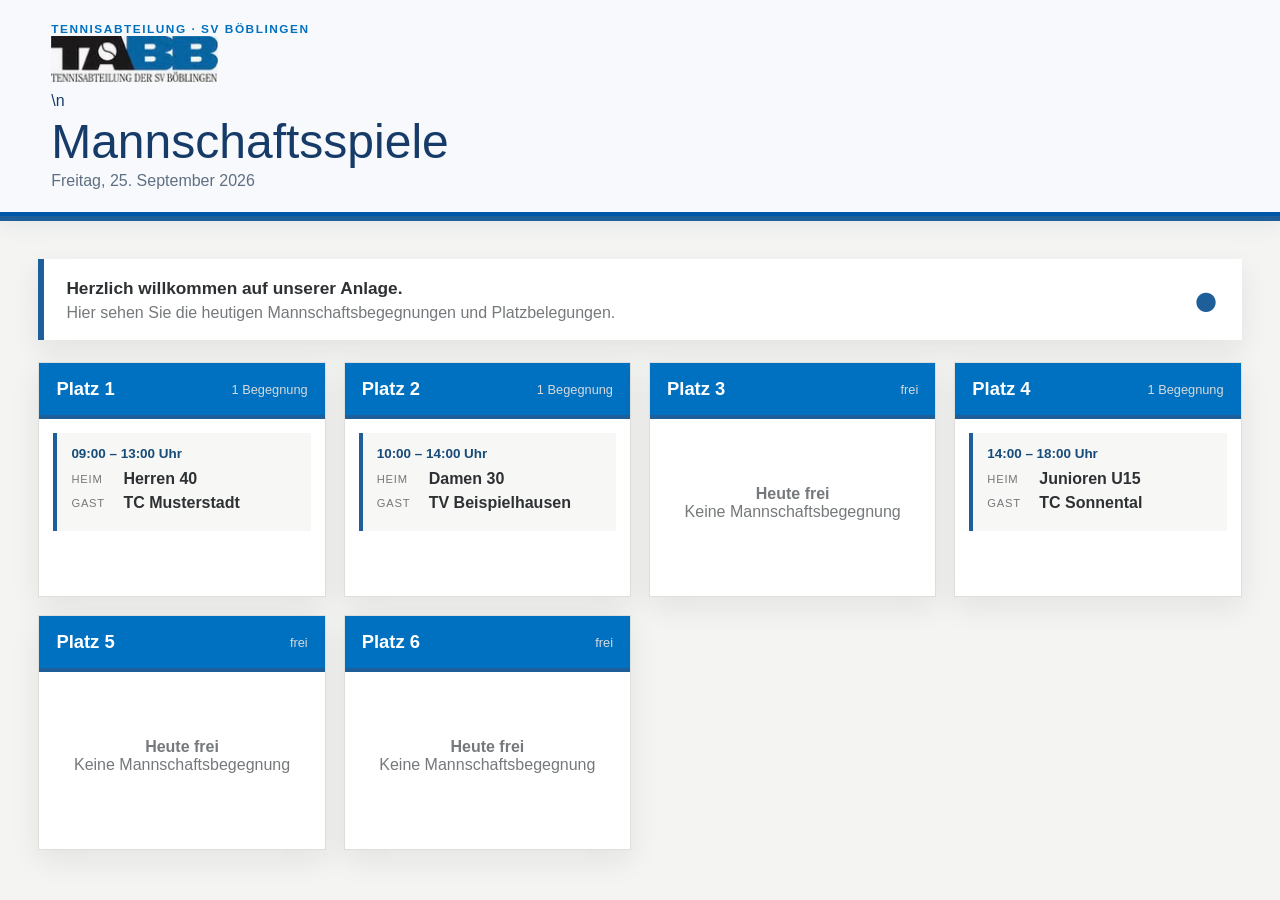
==== display/index.html @ bebee8be "Add files via upload" ====
<!DOCTYPE html>
<html lang="de">
<head>
  <meta charset="UTF-8" />
  <meta name="viewport" content="width=device-width, initial-scale=1.0" />
  <title>TABB · Mannschaftsspiele</title>
  <link rel="stylesheet" href="style.css" />
</head>
<body>
  <header class="topbar">
    <div class="brand-block">
      <div>
        <div class="eyebrow">Tennisabteilung · SV Böblingen</div>
        <img class="tabb-logo" src="tabb-logo.png" alt="TABB – Tennisabteilung der SV Böblingen">\n      <h1 id="headline">Mannschaftsspiele</h1>
        <div id="displayDate" class="date"></div>
      </div>
    </div>
  </header>

  <div class="accent-line"></div>

  <main>
    <section id="displayView">
      <div class="intro-strip">
        <div>
          <strong>Herzlich willkommen auf unserer Anlage.</strong>
          <span>Hier sehen Sie die heutigen Mannschaftsbegegnungen und Platzbelegungen.</span>
        </div>
        <div class="tennis-dot">●</div>
      </div>
      <div id="courtGrid" class="court-grid"></div>
      <div id="emptyState" class="empty-state hidden">
        <div class="ball">🎾</div>
        <h2>Heute keine Begegnungen</h2>
        <p>Für dieses Datum sind noch keine Spiele eingetragen.</p>
      </div>
    </section>
  </main>

  <script src="spielplan.js"></script>
  <script src="app.js"></script>
</body>
</html>
---- display/style.css ----
* { box-sizing: border-box; }

:root {
  --bg: #f4f4f2;
  --surface: #ffffff;
  --surface-soft: #f7f7f5;
  --text: #2e3133;
  --muted: #75797b;
  --line: #dedfdb;
  --accent: #1f5f99;
  --accent-dark: #174b79;
  --charcoal: #323638;
  --danger: #b84949;
  --shadow: 0 10px 28px rgba(30, 34, 34, .08);
}

body {
  margin: 0;
  font-family: Arial, Helvetica, sans-serif;
  background: var(--bg);
  color: var(--text);
  min-height: 100vh;
}

.topbar {
  display: flex;
  align-items: center;
  justify-content: space-between;
  gap: 24px;
  padding: 22px clamp(20px, 4vw, 58px);
  background: #fff;
}

.brand-block { display: flex; align-items: center; gap: 18px; }
.brand-mark {
  display: grid;
  place-items: center;
  width: 72px;
  height: 72px;
  border-radius: 50%;
  background: var(--charcoal);
  color: white;
  font-weight: 900;
  letter-spacing: .04em;
  border: 5px solid var(--accent);
}
.brand-mark.large { width: 86px; height: 86px; margin-bottom: 18px; }

.eyebrow, .section-kicker {
  font-size: .74rem;
  letter-spacing: .13em;
  text-transform: uppercase;
  color: var(--muted);
}

h1, h2, h3, p { margin-top: 0; }
h1 { margin: 4px 0 3px; font-size: clamp(1.9rem, 4vw, 3rem); font-weight: 500; }
h2 { font-weight: 500; }
h3 { font-size: 1.1rem; font-weight: 600; }
.date { color: var(--muted); }

.accent-line { height: 5px; background: var(--accent); }
.header-actions { display: flex; gap: 10px; }

main { padding: clamp(22px, 3vw, 42px); max-width: 1500px; margin: 0 auto; }

.intro-strip {
  display: flex;
  align-items: center;
  justify-content: space-between;
  gap: 20px;
  background: #fff;
  border-left: 6px solid var(--accent);
  padding: 18px 22px;
  margin-bottom: 22px;
  box-shadow: var(--shadow);
}
.intro-strip strong { display: block; margin-bottom: 5px; font-size: 1.08rem; }
.intro-strip span { color: var(--muted); }
.tennis-dot { font-size: 2.8rem; line-height: 1; color: var(--accent); }

.court-grid {
  display: grid;
  grid-template-columns: repeat(auto-fit, minmax(265px, 1fr));
  gap: 18px;
}

.court-card {
  background: var(--surface);
  border: 1px solid var(--line);
  min-height: 235px;
  box-shadow: var(--shadow);
}

.court-head {
  padding: 15px 17px;
  background: var(--charcoal);
  color: white;
  display: flex;
  align-items: center;
  justify-content: space-between;
  border-bottom: 4px solid var(--accent);
}
.court-number { font-weight: 700; font-size: 1.15rem; }
.court-status { font-size: .8rem; color: #d7d9da; }
.match-list { padding: 14px; }

.match {
  border-left: 4px solid var(--accent);
  background: var(--surface-soft);
  padding: 13px 14px;
  margin-bottom: 10px;
}
.match:last-child { margin-bottom: 0; }
.match-time { font-size: .84rem; font-weight: 700; color: var(--accent-dark); margin-bottom: 9px; }
.team-row { display: grid; grid-template-columns: 42px 1fr; gap: 10px; align-items: center; margin: 6px 0; }
.team-label { font-size: .7rem; text-transform: uppercase; letter-spacing: .07em; color: var(--muted); }
.team { font-weight: 700; }
.free-court { display: grid; place-items: center; min-height: 168px; color: var(--muted); text-align: center; padding: 20px; }
.free-court .ball { font-size: 2rem; margin-bottom: 8px; }

.admin-head { display: flex; align-items: center; justify-content: space-between; gap: 18px; margin-bottom: 18px; }
.panel { background: #fff; border: 1px solid var(--line); padding: 22px; margin-bottom: 18px; box-shadow: var(--shadow); }
.form-grid { display: grid; grid-template-columns: repeat(auto-fit, minmax(210px, 1fr)); gap: 16px; }
.form-grid.compact { grid-template-columns: repeat(auto-fit, minmax(180px, 260px)); }
label { display: flex; flex-direction: column; gap: 7px; font-size: .86rem; font-weight: 700; }
input, select { width: 100%; border: 1px solid #cfd2ce; background: white; padding: 12px 13px; font: inherit; color: var(--text); }
input:focus, select:focus { outline: 3px solid rgba(31,95,153,.17); border-color: var(--accent); }

.btn { border: 0; padding: 11px 16px; background: var(--accent); color: #fff; font: inherit; font-weight: 700; cursor: pointer; }
.btn:hover { background: var(--accent-dark); }
.btn.secondary { background: #eceeeb; color: var(--charcoal); }
.btn.secondary.dark { background: var(--charcoal); color: #fff; }
.btn.danger { background: var(--danger); }
.form-actions { margin-top: 18px; display: flex; flex-wrap: wrap; gap: 10px; }

.admin-list { display: grid; gap: 8px; }
.admin-item { display: grid; grid-template-columns: 90px 90px 1fr auto; gap: 12px; align-items: center; padding: 12px 14px; background: var(--surface-soft); border-left: 4px solid var(--accent); }
.admin-item small { color: var(--muted); }
.icon-btn { border: 0; background: white; padding: 8px 10px; cursor: pointer; }
.empty-state { min-height: 55vh; display: grid; place-items: center; align-content: center; text-align: center; color: var(--muted); }
.empty-state .ball { font-size: 4rem; margin-bottom: 10px; }

.login-overlay {
  position: fixed;
  inset: 0;
  z-index: 1000;
  display: grid;
  place-items: center;
  padding: 20px;
  background: rgba(30,33,34,.72);
  backdrop-filter: blur(4px);
}
.login-card { width: min(430px, 100%); background: white; padding: 30px; border-top: 6px solid var(--accent); box-shadow: 0 24px 70px rgba(0,0,0,.24); }
.login-card p { color: var(--muted); }
.login-card form { display: grid; gap: 15px; }
.login-actions { display: flex; justify-content: flex-end; gap: 10px; margin-top: 5px; }
.login-error { color: #a52f2f; background: #faeaea; padding: 10px 12px; font-size: .86rem; }
.hidden { display: none !important; }

@media (max-width: 700px) {
  .topbar { align-items: flex-start; flex-direction: column; }
  .brand-block { align-items: flex-start; }
  .brand-mark { width: 58px; height: 58px; flex: 0 0 auto; }
  .header-actions { width: 100%; }
  .header-actions .btn { flex: 1; }
  .admin-item { grid-template-columns: 1fr; }
  .intro-strip { align-items: flex-start; }
}

/* v5: prominent TABB-blue surfaces */
.topbar {
  background: #0057A8 !important;
}
.court-head {
  background: #0070C0 !important;
}
.btn {
  background: #0070C0 !important;
}
.btn:hover {
  background: #0057A8 !important;
}
.btn.secondary {
  background: rgba(255,255,255,.16) !important;
  border-color: rgba(255,255,255,.35) !important;
}

/* v6: lighter, more readable header while retaining TABB blue */
.topbar {
  background: #f7f9fc !important;
  color: #173b68 !important;
  border-bottom: 4px solid #0057A8;
  box-shadow: 0 8px 22px rgba(22, 63, 120, 0.08) !important;
}
.topbar .eyebrow {
  color: #0070C0 !important;
  opacity: 1 !important;
  font-weight: 800;
}
.topbar h1 {
  color: #173b68 !important;
}
.topbar .date {
  color: #5f6f82 !important;
  opacity: 1 !important;
}
.topbar .btn.secondary {
  background: #ffffff !important;
  color: #0057A8 !important;
  border: 1px solid #b9cce2 !important;
}
.topbar .btn.secondary:hover {
  background: #eaf1fa !important;
}
.topbar .btn:not(.secondary) {
  background: #0070C0 !important;
  color: #ffffff !important;
}
.court-head {
  background: #0070C0 !important;
  color: #ffffff !important;
}

/* v7: original TABB logo in header */
.tabb-logo {
  display: block;
  width: auto;
  height: 46px;
  max-width: min(260px, 55vw);
  object-fit: contain;
  object-position: left center;
  margin: 0 0 10px 0;
}
@media (max-width: 700px) {
  .tabb-logo {
    height: 40px;
    max-width: 220px;
  }
}
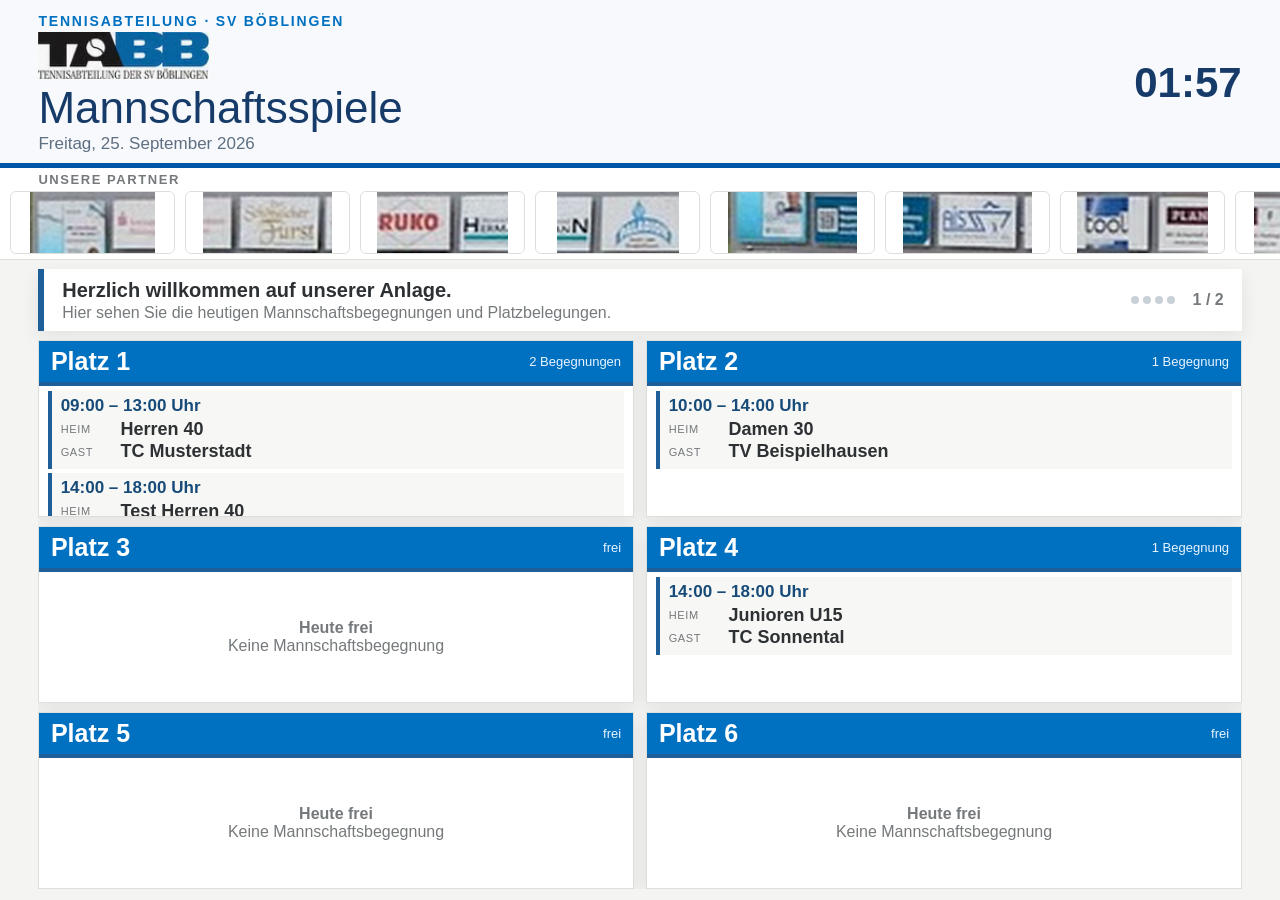
==== commit ccb423ac: "Add files via upload first POC for info pillar" ====
--- a/display/index.html
+++ b/display/index.html
@@ -1,43 +1,51 @@
-<!DOCTYPE html>
+<!--
+TABB Display POC
+Version: v11
+-->
+<!doctype html>
 <html lang="de">
 <head>
-  <meta charset="UTF-8" />
-  <meta name="viewport" content="width=device-width, initial-scale=1.0" />
-  <title>TABB · Mannschaftsspiele</title>
-  <link rel="stylesheet" href="style.css" />
+<meta charset="utf-8">
+<meta name="viewport" content="width=device-width,initial-scale=1,viewport-fit=cover">
+<title>TABB · Mannschaftsspiele</title>
+<link rel="stylesheet" href="style.css">
 </head>
 <body>
+<div class="screen">
   <header class="topbar">
-    <div class="brand-block">
-      <div>
-        <div class="eyebrow">Tennisabteilung · SV Böblingen</div>
-        <img class="tabb-logo" src="tabb-logo.png" alt="TABB – Tennisabteilung der SV Böblingen">\n      <h1 id="headline">Mannschaftsspiele</h1>
-        <div id="displayDate" class="date"></div>
-      </div>
+    <div>
+      <div class="eyebrow">Tennisabteilung · SV Böblingen</div>
+      <img class="tabb-logo" src="tabb-logo.png" alt="TABB – Tennisabteilung der SV Böblingen">
+      <h1>Mannschaftsspiele</h1>
+      <div id="displayDate" class="date"></div>
     </div>
+    <div class="clock"><strong id="clock">--:--</strong></div>
   </header>
 
-  <div class="accent-line"></div>
+  <section class="sponsor-band">
+    <div class="sponsor-label">Unsere Partner</div>
+    <div class="marquee"><div id="marqueeTrack" class="marquee-track"></div></div>
+  </section>
 
   <main>
-    <section id="displayView">
-      <div class="intro-strip">
-        <div>
-          <strong>Herzlich willkommen auf unserer Anlage.</strong>
-          <span>Hier sehen Sie die heutigen Mannschaftsbegegnungen und Platzbelegungen.</span>
-        </div>
-        <div class="tennis-dot">●</div>
+    <div class="intro-strip">
+      <div>
+        <strong>Herzlich willkommen auf unserer Anlage.</strong>
+        <span>Hier sehen Sie die heutigen Mannschaftsbegegnungen und Platzbelegungen.</span>
       </div>
-      <div id="courtGrid" class="court-grid"></div>
-      <div id="emptyState" class="empty-state hidden">
-        <div class="ball">🎾</div>
-        <h2>Heute keine Begegnungen</h2>
-        <p>Für dieses Datum sind noch keine Spiele eingetragen.</p>
-      </div>
+      <div id="pageIndicator" class="page-indicator"></div>
+    </div>
+
+    <div id="courtPages" class="court-pages"></div>
+
+    <section id="sponsorFill" class="sponsor-fill hidden">
+      <h2>Heute keine Begegnungen</h2>
+      <p>Für dieses Datum sind noch keine Spiele eingetragen.</p>
+      <div id="sponsorWall" class="sponsor-wall"></div>
     </section>
   </main>
-
-  <script src="spielplan.js"></script>
-  <script src="app.js"></script>
+</div>
+<script src="spielplan.js"></script>
+<script src="app.js"></script>
 </body>
 </html>
--- a/display/style.css
+++ b/display/style.css
@@ -1,240 +1,90 @@
-* { box-sizing: border-box; }
 
-:root {
-  --bg: #f4f4f2;
-  --surface: #ffffff;
-  --surface-soft: #f7f7f5;
-  --text: #2e3133;
-  --muted: #75797b;
-  --line: #dedfdb;
-  --accent: #1f5f99;
-  --accent-dark: #174b79;
-  --charcoal: #323638;
-  --danger: #b84949;
-  --shadow: 0 10px 28px rgba(30, 34, 34, .08);
+*{box-sizing:border-box}
+:root{
+ --bg:#f4f4f2;--surface:#fff;--surface-soft:#f7f7f5;--text:#2e3133;
+ --muted:#75797b;--line:#dedfdb;--accent:#0070c0;--accent-dark:#174b79;
+ --shadow:0 6px 18px rgba(30,34,34,.08);
 }
+html,body{margin:0;width:100%;height:100%;overflow:hidden;background:var(--bg);font-family:Arial,Helvetica,sans-serif;color:var(--text)}
+.screen{width:100vw;height:100vh;overflow:hidden;display:grid;grid-template-rows:auto auto 1fr;background:var(--bg)}
 
-body {
-  margin: 0;
-  font-family: Arial, Helvetica, sans-serif;
-  background: var(--bg);
-  color: var(--text);
-  min-height: 100vh;
+.topbar{display:flex;justify-content:space-between;align-items:center;gap:16px;padding:1.4vh 3vw 1vh;background:#f7f9fc;border-bottom:5px solid #0057a8}
+.eyebrow{font-size:clamp(9px,1.2vw,14px);letter-spacing:.13em;text-transform:uppercase;color:#0070c0;font-weight:800}
+.tabb-logo{display:block;height:clamp(34px,5.2vh,58px);width:auto;max-width:45vw;object-fit:contain;margin:.4vh 0}
+h1{margin:.2vh 0;font-size:clamp(25px,4vw,44px);font-weight:500;color:#173b68}
+.date{color:#5f6f82;font-size:clamp(11px,1.5vw,17px)}
+.clock strong{font-size:clamp(24px,3.8vw,42px);color:#173b68}
+
+.sponsor-band{background:#fff;border-bottom:1px solid var(--line);padding:.45vh 0 .65vh;overflow:hidden}
+.sponsor-label{padding:0 3vw .35vh;font-size:clamp(9px,1.1vw,13px);font-weight:800;letter-spacing:.12em;text-transform:uppercase;color:var(--muted)}
+.marquee{overflow:hidden;width:100%}
+.marquee-track{display:flex;gap:10px;width:max-content;padding-left:10px;animation:marquee 34s linear infinite}
+.sponsor-tile{flex:0 0 auto;width:clamp(95px,15vw,165px);height:clamp(46px,7vh,76px);background:#fff;border:1px solid var(--line);border-radius:6px;overflow:hidden;display:flex;align-items:center;justify-content:center}
+.sponsor-tile img{width:100%;height:100%;object-fit:contain}
+@keyframes marquee{from{transform:translateX(0)}to{transform:translateX(-50%)}}
+
+main{min-height:0;overflow:hidden;padding:1vh 3vw 1.2vh;display:grid;grid-template-rows:auto 1fr}
+.intro-strip{display:flex;align-items:center;justify-content:space-between;gap:12px;background:#fff;border-left:6px solid #1f5f99;padding:.9vh 1.4vw;margin-bottom:1vh;min-height:62px;box-shadow:var(--shadow)}
+.intro-strip strong{display:block;margin-bottom:.25vh;font-size:clamp(13px,1.8vw,20px)}
+.intro-strip span{color:var(--muted);font-size:clamp(10px,1.4vw,16px)}
+.page-indicator{color:var(--muted);font-weight:700;white-space:nowrap}
+
+.court-pages{min-height:0;width:100%;height:100%;overflow:hidden}
+.court-page{
+ width:100%;height:100%;overflow:hidden;
+ display:grid;
+ grid-template-columns:minmax(0,1fr) minmax(0,1fr);
+ grid-template-rows:repeat(3,minmax(0,1fr));
+ gap:1vh 1vw;
 }
+.court-page.hidden{display:none}
+.court-card{min-width:0;min-height:0;overflow:hidden;background:var(--surface);border:1px solid var(--line);box-shadow:var(--shadow);display:grid;grid-template-rows:auto 1fr}
+.court-head{min-width:0;padding:.65vh .9vw;background:#0070c0;color:#fff;display:flex;align-items:center;justify-content:space-between;gap:8px;border-bottom:4px solid #1f5f99}
+.court-number{font-weight:700;font-size:clamp(16px,2.1vw,25px);min-width:0}
+.court-status{font-size:clamp(9px,1.1vw,13px);color:#e9f5ff;white-space:nowrap}
+.match-list{min-width:0;min-height:0;padding:.55vh .65vw;overflow:hidden}
+.match{min-width:0;border-left:4px solid #1f5f99;background:var(--surface-soft);padding:.55vh .7vw;margin-bottom:.45vh;overflow:hidden}
+.match:last-child{margin-bottom:0}
+.match-time{font-size:clamp(11px,1.45vw,17px);font-weight:700;color:var(--accent-dark);margin-bottom:.3vh;white-space:normal}
+.team-row{min-width:0;display:grid;grid-template-columns:3.3em minmax(0,1fr);gap:.55vw;align-items:center;margin:.2vh 0}
+.team-label{font-size:clamp(8px,.95vw,11px);text-transform:uppercase;letter-spacing:.06em;color:var(--muted)}
+.team{min-width:0;font-size:clamp(11px,1.45vw,18px);font-weight:700;overflow-wrap:anywhere}
+.free-court{display:grid;place-items:center;min-height:0;color:var(--muted);text-align:center;padding:10px}
+.empty-slot{visibility:hidden;min-width:0;min-height:0}
 
-.topbar {
-  display: flex;
-  align-items: center;
-  justify-content: space-between;
-  gap: 24px;
-  padding: 22px clamp(20px, 4vw, 58px);
-  background: #fff;
+.sponsor-fill{min-height:0;background:#fff;padding:1.5vh 2vw;text-align:center;box-shadow:var(--shadow);overflow:hidden}
+.hidden{display:none!important}
+.sponsor-fill h2{font-size:clamp(24px,3.5vw,40px);color:#173b68;margin:.4vh 0}
+.sponsor-fill p{color:var(--muted)}
+.sponsor-wall{display:grid;grid-template-columns:repeat(3,minmax(0,1fr));gap:.8vh;margin-top:1vh}
+.sponsor-wall .sponsor-tile{width:100%;height:clamp(60px,9vh,95px)}
+
+
+/* v9: visual page-change countdown */
+.page-indicator{
+  display:flex;
+  align-items:center;
+  justify-content:flex-end;
+  gap:.65vw;
+  min-width:0;
 }
-
-.brand-block { display: flex; align-items: center; gap: 18px; }
-.brand-mark {
-  display: grid;
-  place-items: center;
-  width: 72px;
-  height: 72px;
-  border-radius: 50%;
-  background: var(--charcoal);
-  color: white;
-  font-weight: 900;
-  letter-spacing: .04em;
-  border: 5px solid var(--accent);
+.switch-countdown{
+  display:flex;
+  align-items:center;
+  gap:4px;
 }
-.brand-mark.large { width: 86px; height: 86px; margin-bottom: 18px; }
-
-.eyebrow, .section-kicker {
-  font-size: .74rem;
-  letter-spacing: .13em;
-  text-transform: uppercase;
-  color: var(--muted);
+.switch-dot{
+  width:clamp(5px,.65vw,8px);
+  height:clamp(5px,.65vw,8px);
+  border-radius:50%;
+  background:#c9d1d8;
+  transition:background .18s ease, transform .18s ease;
 }
-
-h1, h2, h3, p { margin-top: 0; }
-h1 { margin: 4px 0 3px; font-size: clamp(1.9rem, 4vw, 3rem); font-weight: 500; }
-h2 { font-weight: 500; }
-h3 { font-size: 1.1rem; font-weight: 600; }
-.date { color: var(--muted); }
-
-.accent-line { height: 5px; background: var(--accent); }
-.header-actions { display: flex; gap: 10px; }
-
-main { padding: clamp(22px, 3vw, 42px); max-width: 1500px; margin: 0 auto; }
-
-.intro-strip {
-  display: flex;
-  align-items: center;
-  justify-content: space-between;
-  gap: 20px;
-  background: #fff;
-  border-left: 6px solid var(--accent);
-  padding: 18px 22px;
-  margin-bottom: 22px;
-  box-shadow: var(--shadow);
+.switch-dot.active{
+  background:#0070c0;
+  transform:scale(1.15);
 }
-.intro-strip strong { display: block; margin-bottom: 5px; font-size: 1.08rem; }
-.intro-strip span { color: var(--muted); }
-.tennis-dot { font-size: 2.8rem; line-height: 1; color: var(--accent); }
-
-.court-grid {
-  display: grid;
-  grid-template-columns: repeat(auto-fit, minmax(265px, 1fr));
-  gap: 18px;
+.page-number{
+  min-width:2.5em;
+  text-align:right;
 }
-
-.court-card {
-  background: var(--surface);
-  border: 1px solid var(--line);
-  min-height: 235px;
-  box-shadow: var(--shadow);
-}
-
-.court-head {
-  padding: 15px 17px;
-  background: var(--charcoal);
-  color: white;
-  display: flex;
-  align-items: center;
-  justify-content: space-between;
-  border-bottom: 4px solid var(--accent);
-}
-.court-number { font-weight: 700; font-size: 1.15rem; }
-.court-status { font-size: .8rem; color: #d7d9da; }
-.match-list { padding: 14px; }
-
-.match {
-  border-left: 4px solid var(--accent);
-  background: var(--surface-soft);
-  padding: 13px 14px;
-  margin-bottom: 10px;
-}
-.match:last-child { margin-bottom: 0; }
-.match-time { font-size: .84rem; font-weight: 700; color: var(--accent-dark); margin-bottom: 9px; }
-.team-row { display: grid; grid-template-columns: 42px 1fr; gap: 10px; align-items: center; margin: 6px 0; }
-.team-label { font-size: .7rem; text-transform: uppercase; letter-spacing: .07em; color: var(--muted); }
-.team { font-weight: 700; }
-.free-court { display: grid; place-items: center; min-height: 168px; color: var(--muted); text-align: center; padding: 20px; }
-.free-court .ball { font-size: 2rem; margin-bottom: 8px; }
-
-.admin-head { display: flex; align-items: center; justify-content: space-between; gap: 18px; margin-bottom: 18px; }
-.panel { background: #fff; border: 1px solid var(--line); padding: 22px; margin-bottom: 18px; box-shadow: var(--shadow); }
-.form-grid { display: grid; grid-template-columns: repeat(auto-fit, minmax(210px, 1fr)); gap: 16px; }
-.form-grid.compact { grid-template-columns: repeat(auto-fit, minmax(180px, 260px)); }
-label { display: flex; flex-direction: column; gap: 7px; font-size: .86rem; font-weight: 700; }
-input, select { width: 100%; border: 1px solid #cfd2ce; background: white; padding: 12px 13px; font: inherit; color: var(--text); }
-input:focus, select:focus { outline: 3px solid rgba(31,95,153,.17); border-color: var(--accent); }
-
-.btn { border: 0; padding: 11px 16px; background: var(--accent); color: #fff; font: inherit; font-weight: 700; cursor: pointer; }
-.btn:hover { background: var(--accent-dark); }
-.btn.secondary { background: #eceeeb; color: var(--charcoal); }
-.btn.secondary.dark { background: var(--charcoal); color: #fff; }
-.btn.danger { background: var(--danger); }
-.form-actions { margin-top: 18px; display: flex; flex-wrap: wrap; gap: 10px; }
-
-.admin-list { display: grid; gap: 8px; }
-.admin-item { display: grid; grid-template-columns: 90px 90px 1fr auto; gap: 12px; align-items: center; padding: 12px 14px; background: var(--surface-soft); border-left: 4px solid var(--accent); }
-.admin-item small { color: var(--muted); }
-.icon-btn { border: 0; background: white; padding: 8px 10px; cursor: pointer; }
-.empty-state { min-height: 55vh; display: grid; place-items: center; align-content: center; text-align: center; color: var(--muted); }
-.empty-state .ball { font-size: 4rem; margin-bottom: 10px; }
-
-.login-overlay {
-  position: fixed;
-  inset: 0;
-  z-index: 1000;
-  display: grid;
-  place-items: center;
-  padding: 20px;
-  background: rgba(30,33,34,.72);
-  backdrop-filter: blur(4px);
-}
-.login-card { width: min(430px, 100%); background: white; padding: 30px; border-top: 6px solid var(--accent); box-shadow: 0 24px 70px rgba(0,0,0,.24); }
-.login-card p { color: var(--muted); }
-.login-card form { display: grid; gap: 15px; }
-.login-actions { display: flex; justify-content: flex-end; gap: 10px; margin-top: 5px; }
-.login-error { color: #a52f2f; background: #faeaea; padding: 10px 12px; font-size: .86rem; }
-.hidden { display: none !important; }
-
-@media (max-width: 700px) {
-  .topbar { align-items: flex-start; flex-direction: column; }
-  .brand-block { align-items: flex-start; }
-  .brand-mark { width: 58px; height: 58px; flex: 0 0 auto; }
-  .header-actions { width: 100%; }
-  .header-actions .btn { flex: 1; }
-  .admin-item { grid-template-columns: 1fr; }
-  .intro-strip { align-items: flex-start; }
-}
-
-/* v5: prominent TABB-blue surfaces */
-.topbar {
-  background: #0057A8 !important;
-}
-.court-head {
-  background: #0070C0 !important;
-}
-.btn {
-  background: #0070C0 !important;
-}
-.btn:hover {
-  background: #0057A8 !important;
-}
-.btn.secondary {
-  background: rgba(255,255,255,.16) !important;
-  border-color: rgba(255,255,255,.35) !important;
-}
-
-/* v6: lighter, more readable header while retaining TABB blue */
-.topbar {
-  background: #f7f9fc !important;
-  color: #173b68 !important;
-  border-bottom: 4px solid #0057A8;
-  box-shadow: 0 8px 22px rgba(22, 63, 120, 0.08) !important;
-}
-.topbar .eyebrow {
-  color: #0070C0 !important;
-  opacity: 1 !important;
-  font-weight: 800;
-}
-.topbar h1 {
-  color: #173b68 !important;
-}
-.topbar .date {
-  color: #5f6f82 !important;
-  opacity: 1 !important;
-}
-.topbar .btn.secondary {
-  background: #ffffff !important;
-  color: #0057A8 !important;
-  border: 1px solid #b9cce2 !important;
-}
-.topbar .btn.secondary:hover {
-  background: #eaf1fa !important;
-}
-.topbar .btn:not(.secondary) {
-  background: #0070C0 !important;
-  color: #ffffff !important;
-}
-.court-head {
-  background: #0070C0 !important;
-  color: #ffffff !important;
-}
-
-/* v7: original TABB logo in header */
-.tabb-logo {
-  display: block;
-  width: auto;
-  height: 46px;
-  max-width: min(260px, 55vw);
-  object-fit: contain;
-  object-position: left center;
-  margin: 0 0 10px 0;
-}
-@media (max-width: 700px) {
-  .tabb-logo {
-    height: 40px;
-    max-width: 220px;
-  }
-}
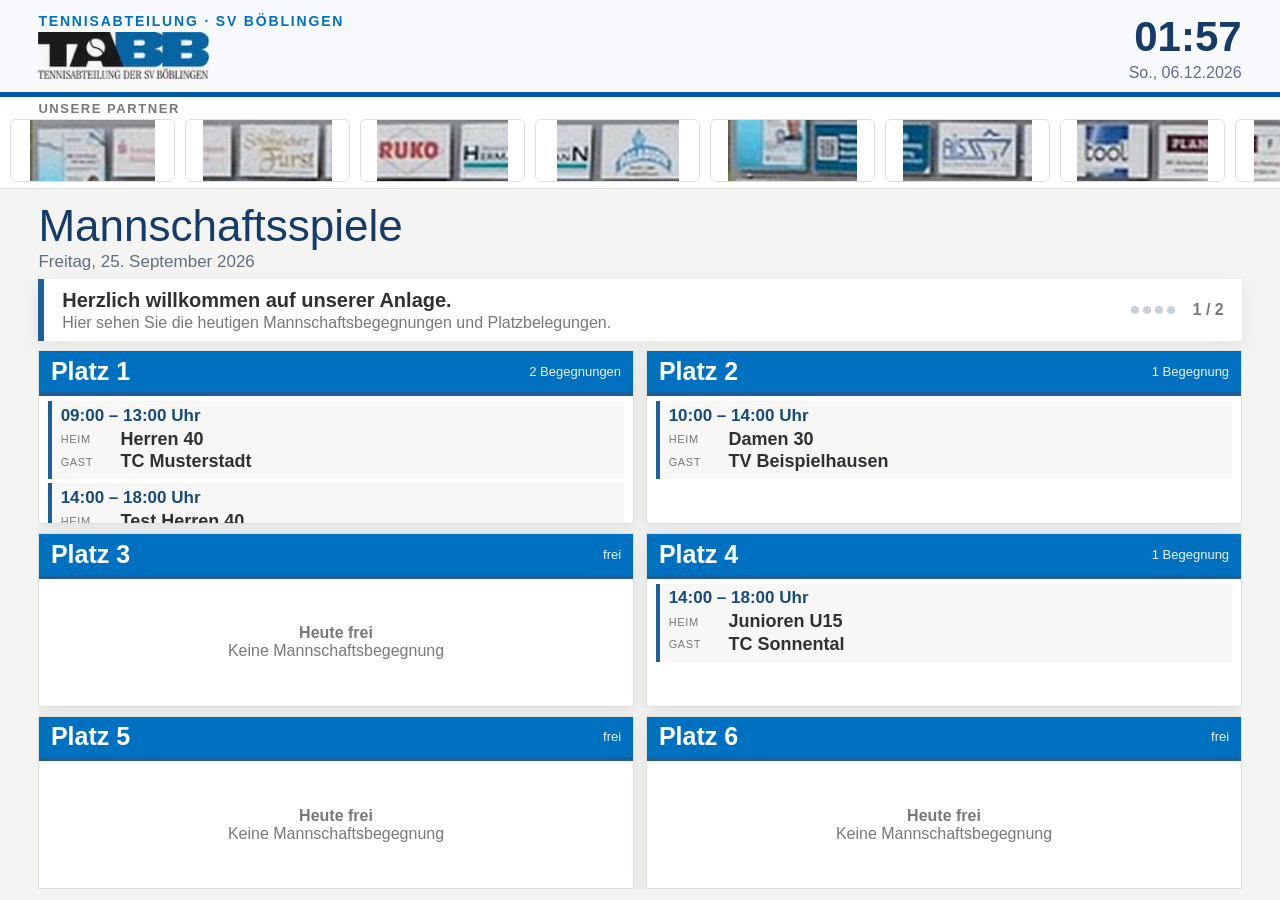
==== commit 3f57a77b: "Add files via upload" ====
--- a/display/index.html
+++ b/display/index.html
@@ -1,6 +1,6 @@
 <!--
 TABB Display POC
-Version: v11
+Version: v12
 -->
 <!doctype html>
 <html lang="de">
@@ -16,10 +16,11 @@
     <div>
       <div class="eyebrow">Tennisabteilung · SV Böblingen</div>
       <img class="tabb-logo" src="tabb-logo.png" alt="TABB – Tennisabteilung der SV Böblingen">
-      <h1>Mannschaftsspiele</h1>
-      <div id="displayDate" class="date"></div>
     </div>
-    <div class="clock"><strong id="clock">--:--</strong></div>
+    <div class="clock">
+      <strong id="clock">--:--</strong>
+      <span id="currentDate">--</span>
+    </div>
   </header>
 
   <section class="sponsor-band">
@@ -28,6 +29,11 @@
   </section>
 
   <main>
+    <section class="match-heading">
+      <h1>Mannschaftsspiele</h1>
+      <div id="displayDate" class="date"></div>
+    </section>
+
     <div class="intro-strip">
       <div>
         <strong>Herzlich willkommen auf unserer Anlage.</strong>
--- a/display/style.css
+++ b/display/style.css
@@ -88,3 +88,31 @@
   min-width:2.5em;
   text-align:right;
 }
+
+
+/* v12: Mannschaftsspiele + Spielplandatum belong to the content area,
+   directly below the sponsor strip. Current real date stays with the clock. */
+.clock{text-align:right;white-space:nowrap}
+.clock span{
+  display:block;
+  margin-top:.25vh;
+  color:#5f6f82;
+  font-size:clamp(10px,1.35vw,16px);
+}
+main{
+  grid-template-rows:auto auto 1fr;
+}
+.match-heading{
+  min-width:0;
+  padding:.35vh 0 .8vh;
+}
+.match-heading h1{
+  margin:0 0 .15vh;
+  font-size:clamp(25px,4vw,44px);
+  font-weight:500;
+  color:#173b68;
+}
+.match-heading .date{
+  color:#5f6f82;
+  font-size:clamp(11px,1.5vw,17px);
+}
